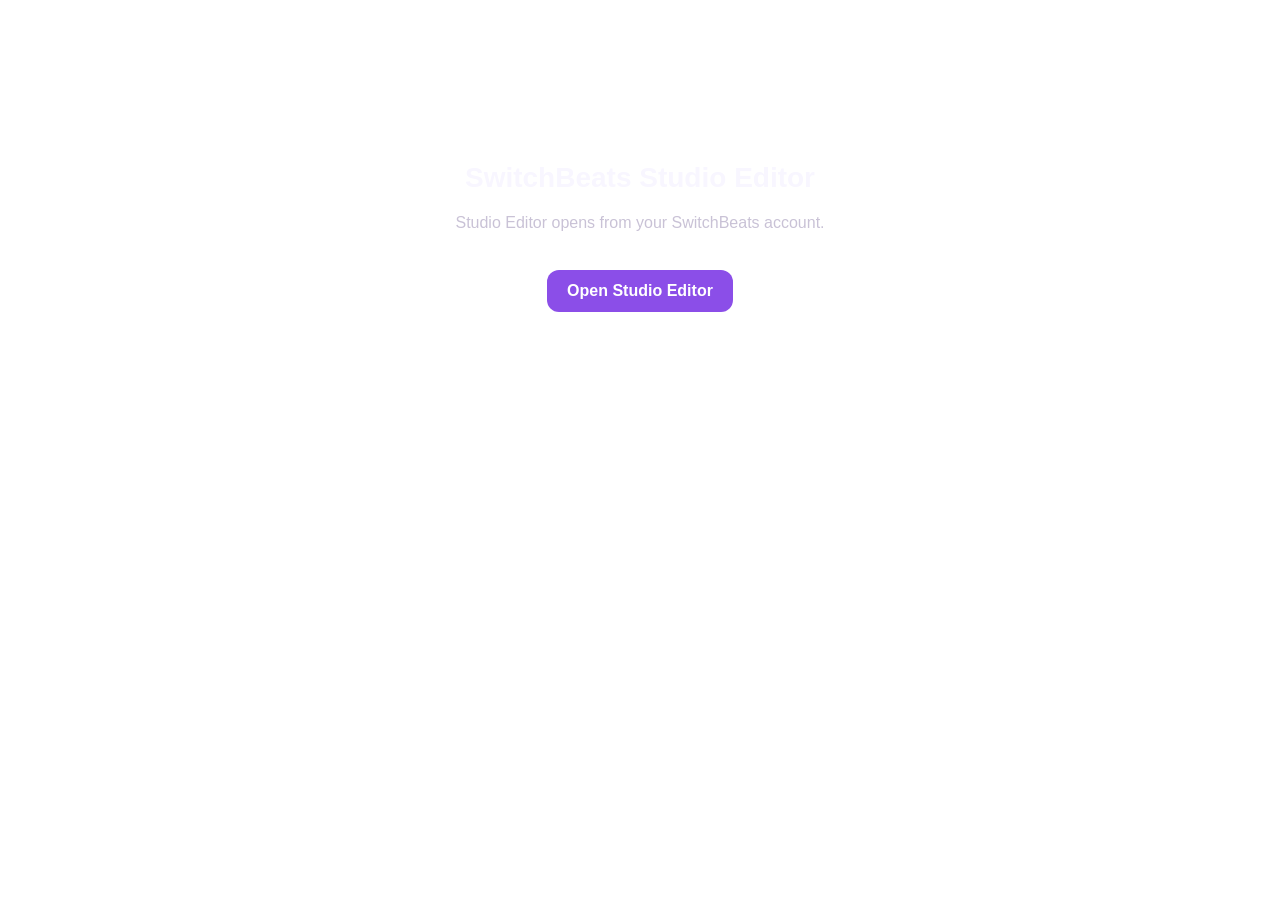
==== src/index.html @ ef12218a "feat(bridge): Studio Editor engine bridge v1 Host AudioMass as the SwitchBeats Studio Editor engine " ====
<!DOCTYPE html>
<html lang="en">
<head>
	<title>SwitchBeats Studio Editor</title>
	<link href="ico.png" rel="shortcut icon">
	<meta charset="utf-8" />
	<meta name="viewport" content="width=device-width, initial-scale=1, minimum-scale=1, maximum-scale=1, user-scalable=no">
	<meta name="robots" content="noindex, nofollow">
	<meta name="description" content="SwitchBeats Studio Editor, built on AudioMass (MIT) by Pantelis Kalogiros."/>

	<link rel="stylesheet" type="text/css" href="main.css">
	<link rel="stylesheet" type="text/css" href="switchbeats.css">
</head>
<body>
	<div id="app"></div>

	<script src="dist/wavesurfer.js"></script>
	<script src="dist/plugin/wavesurfer.regions.js"></script>
	<script src="oneup.js"></script>

	<script src="app.js"></script>
	<script src="keys.js"></script>
	<script src="markers.js"></script>
	<script src="contextmenu.js"></script>
	<script src="lufs.js"></script>
	<script src="ui-fx.js"></script>
	<script src="ui.js"></script>
	<script src="modal.js"></script>
	<script src="state.js"></script>
	<script src="engine.js"></script>
	<script src="actions.js"></script>
	<script src="drag.js"></script>
	<script src="recorder.js"></script>

	<script src="welcome.js"></script>
	<script src="fx-pg-eq.js"></script>
	<script src="fx-auto.js"></script>
	<script src="local.js"></script>
	<script src="id3.js"></script>
	<script src="lzma.js"></script>
	<script src="amss-format.js"></script>
	<script src="multitrack.js"></script>
	<script src="switchbeats-bridge.js"></script>
	<script src="switchbeats-boot.js"></script>
</body>
</html>
---- src/switchbeats.css ----
/* SwitchBeats Studio Editor additions. */
.sb_standalone {
	max-width: 520px;
	margin: 18vh auto 0;
	padding: 0 16px;
	font-family: Arial, sans-serif;
	color: #f8f6ff;
	text-align: center;
}
.sb_standalone h1 { font-size: 28px; margin-bottom: 12px; }
.sb_standalone p { color: #c9c2d6; line-height: 1.6; }
.sb_standalone a {
	display: inline-block;
	margin-top: 18px;
	padding: 12px 20px;
	border-radius: 12px;
	background: #8b4ee8;
	color: #fff;
	font-weight: 700;
	text-decoration: none;
}
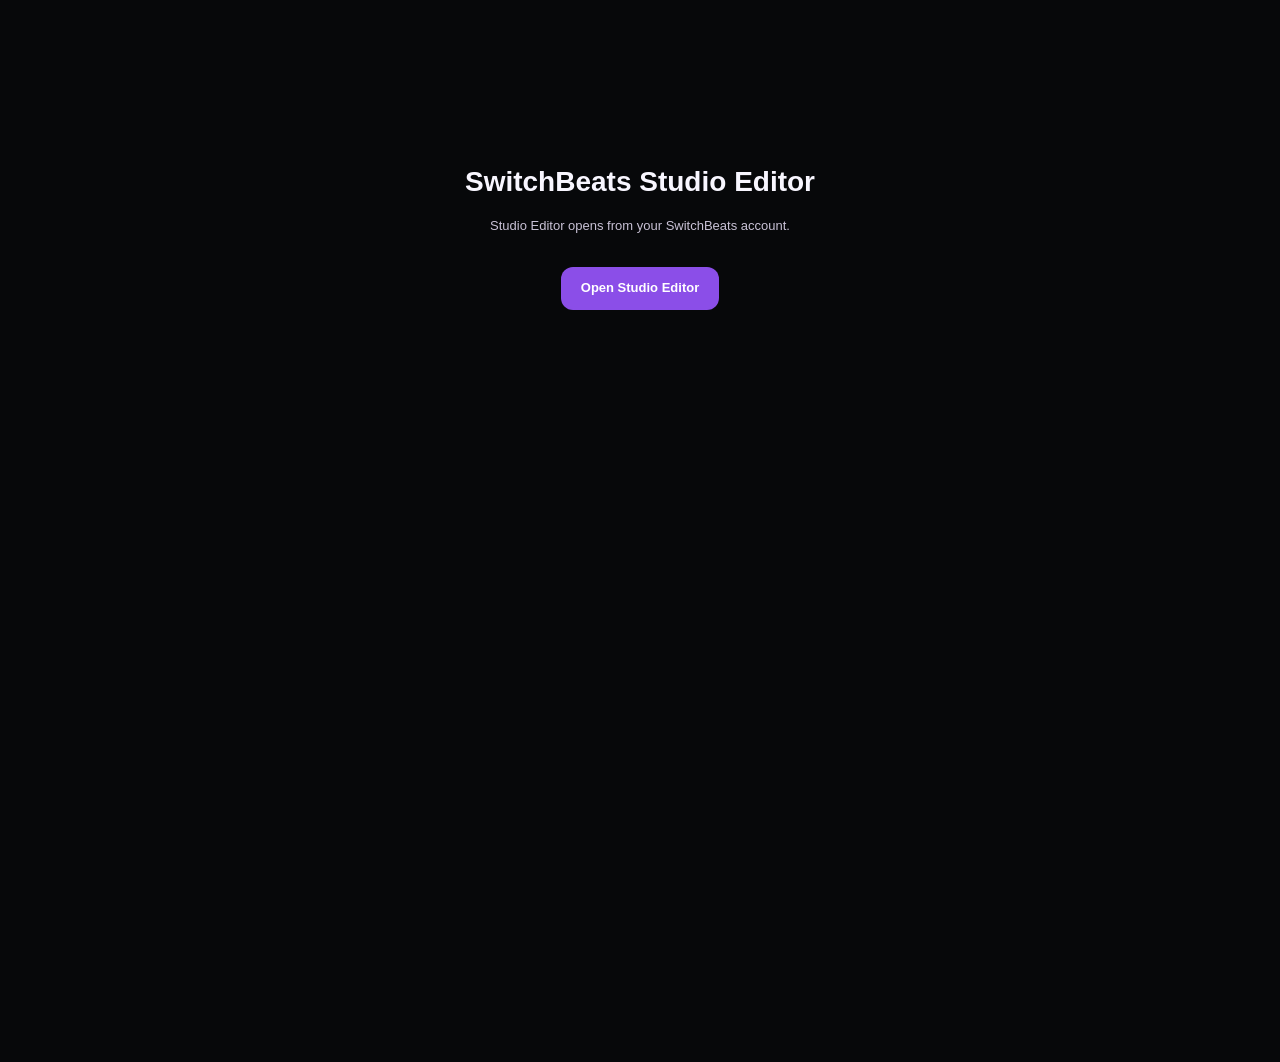
==== commit b06e7f12: "feat(studio): record isolated input with mix playback and audio preferences" ====
--- a/src/index.html
+++ b/src/index.html
@@ -6,7 +6,7 @@
 	<meta charset="utf-8" />
 	<meta name="viewport" content="width=device-width, initial-scale=1, minimum-scale=1, maximum-scale=1, user-scalable=no">
 	<meta name="robots" content="noindex, nofollow">
-	<meta name="description" content="SwitchBeats Studio Editor, built on AudioMass (MIT) by Pantelis Kalogiros."/>
+	<meta name="description" content="SwitchBeats Studio Editor, a SwitchCase Studios product."/>
 
 	<link rel="stylesheet" type="text/css" href="main.css">
 	<link rel="stylesheet" type="text/css" href="switchbeats.css">
@@ -24,6 +24,7 @@
 	<script src="contextmenu.js"></script>
 	<script src="lufs.js"></script>
 	<script src="ui-fx.js"></script>
+	<script src="audio-devices.js"></script>
 	<script src="ui.js"></script>
 	<script src="modal.js"></script>
 	<script src="state.js"></script>
--- a/src/main.css
+++ b/src/main.css
@@ -0,0 +1,1723 @@
+/* =============================================================
+   AudioMass — restrained cyberpunk theme
+   System fonts only. icomoon kept for icons.
+   All .pk_* selectors preserved (used by JS).
+   ============================================================= */
+
+/* ---------- Tokens ---------- */
+:root{
+	/* Layered surfaces (deepest → raised) */
+	--bg-0:#07080a;
+	--bg-1:#0e1013;
+	--bg-2:#14171c;
+	--bg-3:#1c2026;
+	--bg-4:#262b32;
+
+	/* Foreground */
+	--fg-0:#e8edf0;
+	--fg-1:#9aa3ad;
+	--fg-2:#6a7380;
+	--fg-3:#3a414a;
+
+	/* Neon cyan accent */
+	--ac:#5af2ff;
+	--ac-2:#99c2c6;          /* original tint, kept for legacy */
+	--ac-soft:rgba(90,242,255,.12);
+	--ac-glow:rgba(90,242,255,.45);
+	--ac-ink:#041014;
+
+	/* Status */
+	--rec:#ff3355;
+	--rec-glow:rgba(255,51,85,.45);
+	--solo:#28c8f0;
+	--solo-glow:rgba(40,200,240,.45);
+	--warn:#f5c542;
+	--ok:#6ecc87;
+	--pl:#ff8c35;            /* playhead orange */
+
+	/* Borders */
+	--bd:rgba(255,255,255,.07);
+	--bd-s:rgba(255,255,255,.04);
+	--bd-h:rgba(90,242,255,.4);
+
+	/* Geometry */
+	--r:2px;
+	--r-md:4px;
+	--r-lg:8px;
+
+	/* Spacing */
+	--s1:4px; --s2:8px; --s3:12px; --s4:16px;
+
+	/* Motion */
+	--ease:cubic-bezier(.2,.7,.3,1);
+	--tr:160ms var(--ease);
+
+	/* Effects */
+	--glow:0 0 0 1px var(--bd-h), 0 0 10px var(--ac-glow);
+	--inset-hi:inset 0 1px 0 rgba(255,255,255,.04);
+
+	/* Typography (system only) */
+	--ff:system-ui,-apple-system,"Segoe UI",Roboto,"Helvetica Neue",Arial,sans-serif;
+	--ff-mono:ui-monospace,"SF Mono",SFMono-Regular,Menlo,Consolas,"Liberation Mono",monospace;
+}
+
+/* ---------- Icon font (functional, not typography) ---------- */
+@font-face{
+	font-family:'icomoon';
+	src:url('fonts/icomoon.woff') format('woff');
+	font-weight:normal;
+	font-style:normal;
+}
+
+/* ---------- Base ----------
+   Note: NO global box-sizing reset.
+   Original layouts assume content-box; specific elements opt into
+   border-box explicitly (modals, tracks, mt strips, etc.). */
+
+body,html{height:100%;background:var(--bg-0);overscroll-behavior:none}
+body{
+	margin:0;padding:0;
+	font:13px/1.45 var(--ff);
+	color:var(--fg-0);
+	-webkit-tap-highlight-color:transparent;
+	-webkit-font-smoothing:antialiased;
+	text-rendering:optimizeLegibility;
+}
+
+button{
+	font:inherit;color:var(--fg-0);background:transparent;
+	-webkit-tap-highlight-color:transparent;
+	touch-action:manipulation;
+	-webkit-user-select:none;user-select:none;
+	-webkit-touch-callout:none;
+}
+a{
+	color:var(--ac);cursor:pointer;text-decoration:none;
+	-webkit-tap-highlight-color:transparent;
+	touch-action:manipulation;
+	-webkit-touch-callout:none;
+}
+@media (hover:hover){
+	a:hover{color:#fff;text-shadow:0 0 6px var(--ac-glow)}
+}
+
+/* iOS auto-zooms inputs/selects with font-size <16px on focus.
+   Force 16px on mobile so tapping a field doesn't disrupt layout. */
+.pk_mob input,
+.pk_mob select,
+.pk_mob textarea,
+.pk_mob .pk_modal .pk_txt,
+.pk_mob .pk_mt_track input{font-size:16px}
+
+.pk_noselect{
+	-webkit-touch-callout:none;user-select:none;
+	touch-action:manipulation;
+}
+.pk_app{width:100%;height:100%}
+
+.pk_inact,.pk_app .pk_inact,.pk_btn.pk_inact{opacity:.45;cursor:default}
+
+.pk_grabbing,.pk_grabbing wave{cursor:grabbing!important;cursor:-webkit-grabbing!important}
+
+/* ---------- Header (top menu bar) ---------- */
+.pk_hdr{
+	z-index:7;position:relative;
+	height:26px;padding:0 var(--s2);
+	background:var(--bg-1);
+	border-bottom:1px solid var(--bd);
+	display:flex;align-items:center;
+}
+
+.pk_hdr .pk_btn{
+	float:none;position:relative;
+	margin:0 16px;min-width:42px;
+	border-radius:var(--r);text-align:center;
+	transition:background var(--tr),color var(--tr);
+}
+.pk_btn button{
+	padding:3px var(--s2);
+	border:0;outline:0;background:transparent;color:inherit;
+	cursor:pointer;text-decoration:inherit;white-space:nowrap;
+	font:inherit;letter-spacing:.2px;
+}
+.pk_hdr .pk_btn>button{border-radius:var(--r);transition:background var(--tr),color var(--tr),box-shadow var(--tr)}
+
+.pk_hdr .pk_btn:hover{background:transparent;color:var(--ac)}
+.pk_hdr .pk_btn:hover>button{background:var(--bg-3);color:var(--ac)}
+.pk_hdr .pk_btn.pk_act{background:transparent;color:var(--ac-ink);text-shadow:none;text-decoration:none;box-shadow:none}
+.pk_hdr .pk_btn.pk_act>button{background:var(--ac);color:var(--ac-ink);box-shadow:0 0 12px var(--ac-glow)}
+
+.pk_hdr .pk_btn .pk_menu{
+	position:absolute;top:24px;left:-2px;
+	min-width:200px;min-height:20px;
+	max-height:calc(100vh - 38px);overflow-x:hidden;overflow-y:auto;
+	padding:var(--s1) 0;
+	background:var(--bg-2);
+	border:1px solid var(--bd);border-radius:var(--r-md);
+	box-shadow:0 8px 28px rgba(0,0,0,.6),var(--inset-hi);
+	opacity:0;z-index:-1;visibility:hidden;display:none;
+	transition:opacity var(--tr);
+}
+.pk_hdr .pk_btn.pk_vis .pk_menu{display:block}
+.pk_hdr .pk_btn.pk_act .pk_menu{z-index:5;opacity:1;visibility:visible;display:block}
+.pk_hdr .pk_btn .pk_menu_el .pk_act{background:var(--ac-soft);color:var(--ac)}
+.pk_sloop{display:block;width:100%;height:96px;background:#000;cursor:ew-resize;margin:0 0 var(--s1)}
+.pk_sloop_meta{color:var(--fg-2);font-size:12px;margin-bottom:var(--s1)}
+
+.pk_hdr .pk_btn .pk_shrtct{
+	color:var(--fg-2);margin-left:var(--s4);
+	font-size:.92em;text-align:right;font-family:var(--ff-mono);
+}
+
+.pk_hdr .pk_btn .pk_menu_el button{
+	display:flex;justify-content:space-between;
+	width:100%;margin:0;padding:5px var(--s3);
+	text-align:left;color:var(--fg-0);
+}
+.pk_hdr .pk_btn .pk_menu_el:hover button{background:var(--bg-3);color:var(--ac)}
+
+/* ---------- Toolbar ---------- */
+.pk_tbc{
+	position:relative;
+	overflow:visible;
+	-webkit-overflow-scrolling:touch;
+	scrollbar-width:none;
+}
+.pk_tbc::-webkit-scrollbar{width:0;height:0}
+.pk_tbhint{
+	position:fixed;right:8px;z-index:8;width:24px;height:24px;
+	border-radius:20px;background:rgba(0,0,0,.55);color:var(--ac);
+	font:28px/22px var(--ff);text-align:center;pointer-events:none;
+	animation:pk_tbh 3s ease forwards;
+}
+@keyframes pk_tbh{
+	0%,100%{opacity:0;transform:translateX(0)}
+	15%,65%{opacity:1}
+	35%{transform:translateX(-8px)}
+}
+.pk_tb{
+	position:relative;z-index:6;
+	min-width:560px;height:48px;
+	padding:var(--s2) 0 var(--s2) 14px;
+	background:var(--bg-1);
+	border-bottom:1px solid var(--bd);
+	text-rendering:optimizeSpeed;
+	white-space:nowrap;
+}
+.pk_mt_on .pk_tbc{
+	overflow-x:scroll;overflow-y:hidden;
+	background:var(--bg-1);
+	border-bottom:1px solid var(--bd);
+}
+.pk_mt_on .pk_tb{
+	display:inline-block;min-width:max-content;
+	border-bottom:none;
+}
+
+.pk_total_dur,.pk_hover_dur{
+	position:absolute;right:10px;top:6px;
+	color:var(--ac-2);font-size:13px;
+	font-variant-numeric:tabular-nums;
+}
+.pk_hover_dur{top:26px;color:var(--fg-1)}
+
+.pk_inpfile{position:absolute;width:1px;height:1px;visibility:hidden;overflow:hidden;z-index:-1}
+
+.pk_tmpMsg{
+	position:absolute;left:50%;top:50%;
+	width:340px;margin:-40px 0 0 -170px;
+	height:100px;z-index:6;
+	font-size:18px;color:var(--fg-0);text-align:center;line-height:32px;
+	text-shadow:0 0 8px var(--bg-0);
+}
+.pk_tmpMsg2{
+	position:fixed;inset:0;z-index:10;
+	display:none;flex-direction:column;justify-content:center;
+	background:rgba(7,8,10,.78);backdrop-filter:blur(4px);-webkit-backdrop-filter:blur(4px);
+	font-size:16px;text-align:center;cursor:progress!important;
+}
+.pk_tmpMsg2.pk_act{display:flex}
+
+.pk_mload{
+	width:200px;height:3px;margin:25px auto 0;
+	position:relative;background:var(--bg-0);
+	border:1px solid var(--bd-s);border-radius:var(--r);overflow:hidden;
+}
+.pk_mload>div:before{
+	content:" ";position:absolute;left:0;
+	height:100%;width:100%;
+	background:linear-gradient(90deg,var(--ac) 0%,#b6f6ff 100%);
+	box-shadow:0 0 8px var(--ac-glow);
+	transform:scaleX(0) translate3d(0,0,0);
+	transform-origin:0 0;will-change:transform;z-index:1;
+}
+.pk_act .pk_mload>div:before{
+	animation:pk_loader_anim 1.8s infinite;
+}
+
+.pk_prc{margin-top:20px;padding-bottom:7px;font-size:14px;text-align:center}
+.pk_prc span{margin-right:10px}
+.pk_prc button{
+	padding:4px var(--s3);
+	background:transparent;color:var(--fg-0);
+	border:1px solid var(--bd);border-radius:var(--r);outline:0;
+	transition:border-color var(--tr),color var(--tr),box-shadow var(--tr);
+}
+.pk_prc button:hover{border-color:var(--ac);color:var(--ac);box-shadow:0 0 0 1px var(--bd-h)}
+
+/* Time display container */
+.pk_timecontainer{
+	float:left;width:236px;height:46px;margin-right:var(--s3);
+	position:relative;contain:strict;
+	background:var(--bg-0);
+	border:1px solid var(--bd);border-radius:var(--r-md);
+	box-shadow:var(--inset-hi),inset 0 0 18px rgba(90,242,255,.04);
+	color:var(--fg-0);
+}
+.pk_mob .pk_timecontainer{cursor:pointer}
+.pk_mob .pk_timing{font-size:18px;letter-spacing:0;padding:13px 0 0 8px}
+.pk_timing{
+	display:block;position:absolute;z-index:2;
+	padding:9px 0 0 14px;
+	font:29px/1 var(--ff);
+	font-variant-numeric:tabular-nums;
+	letter-spacing:1px;text-align:left;
+	color:var(--fg-0);
+}
+.pk_timingcnv{display:block;position:absolute;z-index:2;left:6px}
+
+/* Toolbar groups */
+.pk_btngroup{float:left}
+.pk_mt_on .pk_timecontainer,
+.pk_mt_on .pk_btngroup,
+.pk_mt_on .pk_selection,
+.pk_mt_on .pk_ctns,
+.pk_mt_on .pk_transport{
+	float:none;display:inline-block;vertical-align:top;
+}
+.pk_selection,.pk_ctns,.pk_transport{
+	float:left;height:46px;padding:0 2px;margin-right:var(--s3);
+	min-width:340px;
+	border:1px solid var(--bd);border-radius:var(--r-md);
+	background:linear-gradient(180deg,var(--bg-2) 0%,var(--bg-1) 100%);
+	box-shadow:var(--inset-hi);
+}
+.pk_selection{margin-right:0}
+.pk_ctns{min-width:40px}
+.pk_mtbeat{
+	display:none;float:left;grid-template-columns:34px 42px auto 34px;
+	grid-template-rows:19px 19px;gap:0 4px;align-items:center;height:46px;
+	padding:3px 8px;margin-right:var(--s3);box-sizing:border-box;
+	border:1px solid var(--bd);border-radius:var(--r-md);
+	background:linear-gradient(180deg,var(--bg-2) 0%,var(--bg-1) 100%);
+	box-shadow:var(--inset-hi);
+}
+.pk_mt_on .pk_mtbeat{float:none;display:inline-grid;vertical-align:top}
+.pk_tb .pk_mtbeat .pk_mtbeat_btn{
+	grid-column:1;grid-row:1;width:34px;height:18px;margin:0;
+	font:8px/18px var(--ff-mono);
+	letter-spacing:.4px;color:var(--ac);
+	box-shadow:inset 0 0 0 1px rgba(90,242,255,.24);
+}
+.pk_tb .pk_mtbeat .pk_mtbeat_btn.pk_act{background:var(--ac);color:var(--ac-ink);box-shadow:0 0 10px var(--ac-glow)}
+.pk_tb .pk_mtbeat .pk_mtbeat_snap{grid-row:2;margin-top:2px;color:var(--fg-1)}
+.pk_tb .pk_mtbeat .pk_mtbeat_sig{
+	grid-column:4;grid-row:1/3;width:34px;height:28px;margin:0;
+	font:10px/28px var(--ff-mono);
+	color:var(--fg-1);
+}
+.pk_tb .pk_mtbeat .pk_mtbeat_sig:hover{color:var(--ac)}
+.pk_mtbeat_bpm{
+	grid-column:2;grid-row:1/3;width:42px;height:28px;margin:0;padding:0 4px;
+	box-sizing:border-box;background:var(--bg-0);color:var(--fg-0);
+	border:0;border-radius:var(--r);outline:0;
+	-moz-appearance:textfield;
+	font:12px/28px var(--ff-mono);text-align:center;
+	box-shadow:inset 0 0 0 1px var(--bd-s);
+}
+.pk_mtbeat_bpm:focus{box-shadow:inset 0 0 0 1px var(--ac),0 0 8px var(--ac-glow)}
+.pk_mtbeat_bpm::-webkit-outer-spin-button,
+.pk_mtbeat_bpm::-webkit-inner-spin-button{-webkit-appearance:none;margin:0}
+.pk_mtbeat b{grid-column:3;grid-row:1/3;font:9px/28px var(--ff-mono);color:var(--fg-2)}
+.pk_mtbeat_rng{z-index:16}
+
+/* Toolbar buttons */
+.pk_tb .pk_btn{
+	font-family:'icomoon';
+	display:inline-block;position:relative;
+	width:38px;height:38px;margin:4px 3px;padding:0;
+	font-size:1.32em;line-height:25px;text-align:center;
+	border:0;border-radius:var(--r);outline:0;
+	color:var(--fg-0);background:transparent;
+	transition:background var(--tr),color var(--tr),box-shadow var(--tr);
+}
+.pk_tb .pk_btn:not(.pk_act):hover{background:var(--ac-soft);color:var(--ac);box-shadow:0 0 0 1px var(--bd-h)}
+.pk_tb .pk_btn:active{background:var(--bg-0);box-shadow:inset 0 0 10px rgba(0,0,0,.6)}
+
+/* Tooltip (pk_btn span) */
+.pk_ftr .pk_btn span,
+.pk_tb .pk_btn span,
+.pk_mt_head button span,
+.pk_mt_track button span,
+.pk_mt_knob span{
+	position:absolute;left:50%;bottom:-31px;
+	display:block;padding:0 6px;
+	transform:translate(-50%,0);
+	background:#000;color:#eee;
+	font:11px/26px Arial,sans-serif;letter-spacing:normal;font-weight:normal;
+	white-space:nowrap;
+	border-radius:3px;
+	visibility:hidden;opacity:0;pointer-events:none;
+	user-select:none;
+	transition:opacity 320ms 296ms;
+	z-index:6;
+}
+.pk_ftr .pk_btn:hover span,
+.pk_tb .pk_btn:hover span,
+.pk_mt_head button:hover span,
+.pk_mt_track button:hover span,
+.pk_mt_knob:hover span{visibility:visible;opacity:1}
+
+.pk_ftr .pk_btn.pk_inact:hover span,
+.pk_tb .pk_btn.pk_inact:hover span,
+.pk_mt_head button.pk_inact:hover span{visibility:hidden;opacity:0}
+.pk_mt_head .pk_mt_add span{left:0;transform:none}
+
+.pk_tb .pk_btn span{display:none}
+.pk_ttip{
+	position:fixed;z-index:20;
+	padding:0 6px;background:#000;color:#eee;
+	font:11px/26px Arial,sans-serif;letter-spacing:normal;font-weight:normal;
+	white-space:nowrap;border-radius:3px;
+	visibility:hidden;opacity:0;pointer-events:none;user-select:none;
+	transition:opacity 320ms 296ms;
+}
+.pk_ttip.pk_act{visibility:visible;opacity:1}
+
+.pk_mob .pk_ftr .pk_btn span,
+.pk_mob .pk_tb .pk_btn span{visibility:hidden;display:none}
+.pk_mob .pk_tb .pk_btn:not(.pk_act):hover{box-shadow:none}
+
+/* Selection panel inside toolbar */
+.pk_selection .pk_sellist{margin:5px;width:346px;color:#e1e1e1}
+.pk_sellist .pk_title{float:left;line-height:35px}
+.pk_selection .pk_sellist div{float:left;width:40px;margin:0 10px;text-align:center}
+.pk_selection .title{display:block;line-height:18px}
+.pk_selection .pk_dat{
+	display:inline-block;min-width:14px;padding:2px 5px;
+	background:var(--bg-3);color:var(--ac);
+	border-radius:var(--r);font-family:var(--ff-mono);
+	font-size:11px;line-height:16px;
+	font-variant-numeric:tabular-nums;
+}
+
+.pk_btn.icon-clearsel{
+	font-family:var(--ff);
+	width:92px;min-height:30px;margin:0 0 0 var(--s3);padding:4px 6px;
+	font-size:11px;line-height:1.15;
+	border:1px solid var(--bd);
+	white-space:normal;word-break:normal;overflow-wrap:normal;
+	box-sizing:border-box;
+	display:inline-flex;align-items:center;justify-content:center;text-align:center;
+}
+
+/* ---------- Audio view ---------- */
+.pk_av_cont{position:relative;touch-action:none;overscroll-behavior:none}
+.pk_av{
+	clear:both;width:calc(100% - 64px);margin:0 0 0 48px;
+	position:relative;overflow:hidden;contain:content;
+	background:var(--bg-0);
+	border:1px solid var(--bd-s);
+	box-shadow:inset 0 0 0 1px rgba(0,0,0,.4);
+	overscroll-behavior:none;
+}
+.pk_av wave{cursor:text}
+.pk_av canvas{opacity:0;transition:opacity 440ms}
+
+#pk_prgwv{
+	position:absolute;left:0;top:0;bottom:0;
+	width:1px;background:var(--pl);
+	box-shadow:0 0 6px rgba(255,140,53,.7);
+	transform:translate3d(0,0,0);
+	z-index:3;display:none;pointer-events:none;
+}
+
+.pk_wave_cursor{
+	position:absolute;left:0;top:0;bottom:0;
+	width:1px;margin-left:-2px;z-index:5;
+	border-right:1px dashed var(--warn);
+	transform:translate3d(0,0,0);pointer-events:none;
+}
+
+.pk_wavepoint{
+	position:absolute;top:0;width:2px;height:100%;
+	background:#d7ba6d;
+	transform:translate3d(0,0,0);
+	pointer-events:none;display:none;
+}
+
+.pk_mrkrl{
+	position:absolute;left:0;right:0;top:0;bottom:0;
+	z-index:7;overflow:visible;pointer-events:none;
+}
+.pk_mrkr{
+	position:absolute;left:0;top:0;width:9px;height:24px;
+	color:#9dff6a;transform:translate3d(0,0,0);
+	pointer-events:auto;cursor:pointer;
+}
+.pk_mrkr:before,.pk_mrkr:after{
+	content:"";position:absolute;pointer-events:none;
+}
+.pk_mrkr:before{
+	left:-4px;top:16px;
+	width:0;height:0;border-left:4px solid transparent;
+	border-right:4px solid transparent;border-top:7px solid currentColor;
+}
+.pk_mrkr:after{
+	left:0;top:24px;width:1px;height:var(--m);
+	background:currentColor;opacity:.7;
+}
+.pk_mrkr b{
+	display:none;position:absolute;left:7px;top:2px;
+	max-width:116px;height:15px;padding:0 4px;box-sizing:border-box;
+	overflow:hidden;white-space:nowrap;text-overflow:ellipsis;
+	background:var(--bg-0);color:var(--fg-0);
+	border:1px solid #3f4b4b;border-radius:2px;font:10px/13px var(--ff);
+	font-weight:400;pointer-events:none;
+}
+.pk_mrkr:hover b,.pk_mrkr.pk_act b{display:block}
+
+/* ---------- Multitrack ---------- */
+.pk_mt{
+	display:none;position:relative;z-index:0;
+	height:0;min-height:0;
+	background:var(--bg-1);
+	border-bottom:1px solid var(--bd);
+	box-sizing:border-box;
+	overflow:hidden;overscroll-behavior:none;
+}
+.pk_mt_on .pk_av_cont{display:none}
+.pk_mt_on .pk_mt{display:flex}
+.pk_mt_on .pk_zoombtn .pk_zoom_out_v,
+.pk_mt_on .pk_zoombtn .pk_zoom_in_v{display:block!important;z-index:12}
+.pk_mob.pk_mt_on .pk_zoombtn .pk_zoom_out_v,
+.pk_mob.pk_mt_on .pk_zoombtn .pk_zoom_in_v{display:none!important}
+.pk_mt_on .pk_ftr{position:relative;z-index:6}
+
+.pk_mt_side{
+	flex:0 0 178px;width:178px;position:relative;z-index:6;
+	background:var(--bg-1);
+	border-right:1px solid var(--bd);
+}
+.pk_mt_tracks_wrap{
+	position:absolute;top:24px;left:0;right:0;bottom:0;
+	overflow-x:hidden;overflow-y:auto;
+	scrollbar-width:none;
+	padding-bottom:64px;
+}
+.pk_mt_tracks_wrap::-webkit-scrollbar{display:none}
+
+.pk_mt_head,.pk_mt_ruler{
+	height:24px;line-height:24px;
+	background:var(--bg-2);
+	border-bottom:1px solid var(--bd);
+	color:var(--ac);font-size:12px;font-family:var(--ff-mono);
+}
+.pk_mt_head{display:flex;align-items:center;gap:4px;padding:0 6px}
+.pk_mt_head>span{flex:1;overflow:hidden;text-overflow:ellipsis;white-space:nowrap;letter-spacing:.5px;text-transform:uppercase;font-size:11px}
+
+.pk_mt_head button{
+	width:22px;height:18px;margin:0;padding:0;
+	background:var(--bg-0);color:var(--ac);
+	border:0;border-radius:var(--r);outline:0;
+	font-size:11px;line-height:18px;text-align:center;
+	cursor:pointer;position:relative;overflow:visible;
+	transition:box-shadow var(--tr),background var(--tr),color var(--tr);
+}
+.pk_mt_head .pk_mt_add{width:28px;font-size:15px;line-height:16px;margin-right:1px}
+.pk_mt_head .pk_mt_clear{background:var(--bg-0);color:var(--fg-2);box-shadow:inset 0 0 0 1px var(--bd-s)}
+.pk_mt_head button:hover{box-shadow:0 0 0 1px var(--bd-h)}
+.pk_mt_head button.pk_inact{cursor:default;opacity:.42}
+.pk_mt_head button.pk_inact:hover{box-shadow:inset 0 0 0 1px var(--bd-s)}
+
+.pk_mt_head button.pk_mt_mute.pk_act{background:#3a0a0e;color:#fff;box-shadow:inset 0 0 0 1px var(--rec)}
+.pk_mt_head button.pk_mt_solo.pk_act{background:var(--solo);color:#041014;box-shadow:none}
+
+/* Tracks (sidebar entries) */
+.pk_mt_tracks{position:relative;will-change:transform}
+.pk_mt_track{
+	position:relative;height:88px;padding:7px 6px;box-sizing:border-box;
+	background:var(--bg-2);
+	border-bottom:1px solid var(--bd);
+}
+.pk_mt_track.pk_mt_sel{background:var(--bg-3)}
+
+.pk_mt_track input{
+	display:block;box-sizing:border-box;
+	width:calc(100% - 61px);height:24px;
+	margin:0 0 10px;padding:0 6px;
+	background:var(--bg-0);color:var(--fg-0);
+	border:1px solid var(--bd);border-radius:var(--r);outline:0;
+	font:12px var(--ff);cursor:text;
+	-webkit-user-select:text;user-select:text;
+	transition:border-color var(--tr),box-shadow var(--tr);
+}
+.pk_mt_track input:focus{border-color:var(--ac);box-shadow:0 0 8px var(--ac-glow)}
+
+.pk_mt_track button{
+	background:var(--bg-0);color:var(--fg-0);
+	border:0;border-radius:var(--r);
+	cursor:pointer;position:relative;overflow:visible;
+	transition:box-shadow var(--tr),background var(--tr),color var(--tr);
+}
+.pk_mt_track button{width:25px;height:24px;margin-right:5px;font-size:11px}
+.pk_mt_track button:hover{box-shadow:0 0 0 1px var(--bd-h)}
+.pk_mt_track button:active{box-shadow:inset 0 0 10px rgba(0,0,0,.5)}
+.pk_mt_track button.pk_act{background:var(--ac);color:var(--ac-ink)}
+
+.pk_mt_track button.pk_mt_mute.pk_act{background:#3a0a0e;color:#fff;box-shadow:inset 0 0 0 1px var(--rec)}
+.pk_mt_track button.pk_mt_solo.pk_act{background:var(--solo);color:#041014;box-shadow:none}
+.pk_mt_track button.pk_mt_rec.pk_act{background:var(--rec);color:#fff}
+
+.pk_mt_track .pk_mt_rec{position:absolute;right:6px;top:41px;margin:0}
+.pk_mt_track .pk_mt_del{position:absolute;right:4px;top:7px;margin:0;color:#c99999}
+.pk_mt_track .pk_mt_dup{position:absolute;right:33px;top:7px;margin:0}
+.pk_mt_track .pk_mt_rec span,
+.pk_mt_track .pk_mt_dup span,
+.pk_mt_track .pk_mt_del span{left:auto;right:0;transform:none}
+
+.pk_mt_track.pk_mt_compact input{height:22px;margin-bottom:7px}
+.pk_mt_track.pk_mt_compact .pk_mt_rec{top:36px}
+.pk_mt_track.pk_mt_compact .pk_mt_knob:after{display:none}
+.pk_mt_track.pk_mt_tiny input{height:20px;margin-bottom:5px}
+.pk_mt_track.pk_mt_tiny .pk_mt_mute,
+.pk_mt_track.pk_mt_tiny .pk_mt_solo{height:20px}
+.pk_mt_track.pk_mt_tiny .pk_mt_knob,
+.pk_mt_track.pk_mt_tiny .pk_mt_rec{display:none}
+
+/* Knobs */
+.pk_mt_knob{
+	display:inline-block;position:relative;
+	width:23px;height:23px;margin-right:5px;
+	background:var(--bg-0);
+	border:1px solid var(--bd);border-radius:50%;
+	box-shadow:var(--inset-hi),inset 0 -1px 2px rgba(0,0,0,.6);
+	cursor:move;vertical-align:bottom;
+	transition:border-color var(--tr),box-shadow var(--tr);
+}
+.pk_mt_knob:hover{border-color:var(--bd-h);box-shadow:var(--inset-hi),0 0 8px var(--ac-glow)}
+.pk_mt_knob:before{
+	position:absolute;left:0;right:0;bottom:3px;
+	font-size:6px;line-height:6px;text-align:center;
+	pointer-events:none;letter-spacing:.5px;
+}
+.pk_mt_track .pk_mt_knob:before{
+	top:-9px;bottom:auto;
+	font-size:7px;line-height:7px;
+}
+.pk_mt_pan:before{content:"L/R";color:var(--ac-2)}
+.pk_mt_vol:before{content:"VOL";color:#b9c6ff}
+.pk_mt_knob:after{
+	content:attr(data-val);
+	position:absolute;left:-9px;top:25px;width:42px;
+	color:var(--fg-2);font:9px var(--ff-mono);
+	font-variant-numeric:tabular-nums;text-align:center;
+}
+.pk_mt_knob i{
+	position:absolute;left:10px;top:3px;
+	width:2px;height:9px;
+	background:var(--ac);
+	box-shadow:0 0 4px var(--ac-glow);
+	transform-origin:1px 9px;
+}
+.pk_mt_vol i{background:#b9c6ff;box-shadow:0 0 4px rgba(185,198,255,.5)}
+
+.pk_mt_resize{position:absolute;left:0;right:0;bottom:0;height:9px;cursor:ns-resize;z-index:3}
+
+/* Main multitrack canvas */
+.pk_mt_main{
+	flex:1 1 auto;position:relative;
+	overflow-x:hidden;overflow-y:auto;
+	background:var(--bg-0);outline:0;
+	overscroll-behavior:none;
+	padding-bottom:64px;
+}
+
+.pk_mt_empty{z-index:2;pointer-events:none}
+.pk_mt_empty a{
+	margin-left:5px;padding:5px 18px;
+	white-space:nowrap;font-size:.94em;
+	border:1px solid var(--ac);border-radius:24px;
+	pointer-events:auto;
+	box-shadow:0 0 12px var(--ac-glow),inset 0 0 12px rgba(90,242,255,.08);
+	transition:background var(--tr),color var(--tr);
+}
+.pk_mt_empty a:hover{background:var(--ac);color:var(--ac-ink);text-shadow:none}
+
+.pk_mt_ruler{position:sticky;top:0;z-index:9}
+.pk_mt_timeline{position:absolute;top:0;pointer-events:none}
+.pk_mt_tick{
+	position:absolute;top:0;height:24px;min-width:54px;
+	box-sizing:border-box;text-align:center;
+	color:var(--fg-1);font:10px/12px var(--ff-mono);
+	font-variant-numeric:tabular-nums;
+	transform:translateX(-50%);pointer-events:none;
+}
+.pk_mt_tick:after{
+	content:"";position:absolute;left:50%;top:16px;
+	height:8px;border-left:1px solid var(--fg-2);
+}
+.pk_mt_ruler,.pk_mt_lanes,.pk_mt_lane{cursor:text}
+.pk_mt_lanes{
+	position:relative;
+	background:repeating-linear-gradient(to right,rgba(255,255,255,.03) 0,rgba(255,255,255,.03) 1px,transparent 1px,transparent 86px);
+}
+.pk_mt_lanes.pk_mt_beats{background:var(--bg-0)}
+.pk_mt_beatgrid{position:absolute;left:0;top:0;z-index:1;pointer-events:none}
+
+.pk_mt_region{display:none;position:absolute;top:24px;cursor:move;z-index:2}
+.pk_mt_region .wavesurfer-handle{position:absolute;left:0;top:0;width:1%;max-width:4px;height:100%;cursor:col-resize}
+.pk_mt_region .wavesurfer-handle-end{left:100%}
+
+.pk_mt_lane{
+	position:absolute;left:0;right:0;height:88px;
+	box-sizing:border-box;
+	border-bottom:1px solid #1a1a1a;
+}
+.pk_mt_lane.pk_mt_sel{background:#1a2122}
+
+.pk_mt_clip{
+	position:absolute;top:8px;height:60px;min-width:36px;
+	background:var(--mt-bg,#0a1414);
+	border:1px solid var(--mt-br,#2f7b75);border-radius:var(--r-md);
+	box-shadow:inset 0 1px 0 rgba(255,255,255,.06);
+	overflow:hidden;contain:content;cursor:default;z-index:2;
+}
+.pk_mt_clip.pk_mt_clip_sel{
+	border-color:#f0d878;
+	box-shadow:inset 0 0 0 1px rgba(240,216,120,.5);
+	cursor:grab;
+	z-index:7;
+}
+.pk_mt_clip.pk_drag{cursor:grabbing;z-index:8;box-shadow:0 0 8px rgba(153,194,198,.45)}
+.pk_mt_clip.pk_mt_clip_muted{opacity:.58}
+.pk_mt_clip canvas{display:block;width:100%;height:calc(100% - 8px)}
+
+.pk_mt_trim{position:absolute;top:0;bottom:0;width:8px;z-index:2;cursor:ew-resize}
+.pk_mt_trim_l{left:0}
+.pk_mt_trim_r{right:0}
+.pk_mt_fade{position:absolute;top:0;width:10px;height:12px;z-index:3;cursor:ew-resize}
+.pk_mt_fade:before{content:"";position:absolute;top:0;width:0;height:0;border-top:9px solid #f0d878}
+.pk_mt_fade_l:before{left:0;border-right:9px solid transparent}
+.pk_mt_fade_r:before{right:0;border-left:9px solid transparent}
+.pk_mt_trim:after{
+	content:"";position:absolute;top:8px;bottom:10px;left:3px;
+	border-left:1px solid rgba(245,197,66,.7);
+	opacity:0;transition:opacity var(--tr);
+}
+.pk_mt_clip:hover .pk_mt_trim:after,
+.pk_mt_clip.pk_mt_clip_sel .pk_mt_trim:after{opacity:1}
+
+.pk_mt_clip span{
+	position:absolute;left:5px;right:5px;bottom:1px;
+	overflow:hidden;white-space:nowrap;text-overflow:ellipsis;
+	color:var(--fg-0);font:10px/11px var(--ff);
+	text-shadow:0 1px 0 #000;
+}
+.pk_mt_clip em{
+	position:absolute;top:2px;right:3px;
+	padding:0 3px;
+	background:var(--warn);color:#171303;
+	border-radius:var(--r);
+	font:9px/12px var(--ff);font-style:normal;
+}
+.pk_mt_clip.pk_mt_clip_xf{border-color:#d5b64c}
+.pk_mt_clip.pk_mt_rec_clip{
+	z-index:9;
+	background:#1a0a0a;
+	border-color:#e13030;
+	box-shadow:0 0 6px rgba(225,48,48,.35);
+	pointer-events:none;
+}
+
+.pk_mt_playhead,
+.pk_mt_marker{
+	position:absolute;left:0;top:24px;width:1px;
+	pointer-events:none;will-change:transform;
+}
+.pk_mt_playhead{background:var(--pl);box-shadow:0 0 6px rgba(255,140,53,.7);z-index:11}
+.pk_mt_marker{margin-left:-2px;border-right:1px dashed var(--warn);z-index:12}
+
+/* "Switch to multitrack" button */
+.pk_mt_topbtn{
+	margin-left:auto;margin-right:6px;
+	height:20px;padding:0 12px;
+	background:linear-gradient(180deg,var(--bg-3) 0%,var(--bg-1) 100%);
+	color:var(--fg-0);
+	border:1px solid var(--bd);border-radius:10px;
+	box-shadow:var(--inset-hi);
+	font:bold 11px/18px var(--ff);letter-spacing:.4px;
+	white-space:nowrap;cursor:pointer;outline:0;
+	transition:box-shadow var(--tr),color var(--tr),border-color var(--tr),background var(--tr);
+}
+.pk_mt_topbtn:hover{color:#fff;border-color:var(--ac);box-shadow:0 0 14px var(--ac-glow),inset 0 0 12px var(--ac-soft)}
+.pk_mt_topbtn:active{transform:translateY(1px)}
+.pk_mt_topbtn.pk_act{
+	color:var(--ac-ink);border-color:var(--ac);
+	background:linear-gradient(180deg,#a8eef5 0%,#5ac8d2 100%);
+	box-shadow:0 0 16px var(--ac-glow),inset 0 1px 0 rgba(255,255,255,.3);
+}
+.pk_mt_topbtn em{
+	display:inline-block;margin-left:8px;padding:1px 5px 0;
+	background:var(--ac);color:var(--ac-ink);
+	border-radius:var(--r);
+	font:bold 8px/11px var(--ff);font-style:normal;
+	letter-spacing:1px;text-transform:uppercase;vertical-align:1px;
+}
+.pk_mt_topbtn.pk_act em{background:var(--ac-ink);color:var(--ac)}
+
+/* ---------- Footer ---------- */
+.pk_ftr{
+	padding:6px 14px var(--s2);
+	background:var(--bg-1);
+	border-top:1px solid var(--bd);
+	box-shadow:inset 0 1px 0 rgba(255,255,255,.03);
+}
+
+.pk_volpar{
+	position:relative;width:100%;height:5px;
+	background:linear-gradient(to right,var(--ac) 0%,var(--ok) 54%,var(--warn) 85%,var(--rec) 100%);
+	border:1px solid #222;overflow:hidden;
+}
+.pk_volpar:last-child{border-top:2px solid #222}
+.pk_vol{
+	position:absolute;right:0;top:0;bottom:0;width:100%;
+	background:var(--bg-0);
+	z-index:1;pointer-events:none;
+	transform:translate3d(0,0,0);
+}
+.pk_peaker{
+	position:absolute;right:0;top:0;height:100%;width:15px;
+	background:var(--bg-1);border-left:2px solid var(--bd);
+	z-index:2;
+}
+.pk_peaker.pk_act{background:var(--rec);box-shadow:0 0 8px var(--rec-glow)}
+
+.pk_markers{
+	position:relative;width:100%;margin-top:4px;
+	border-right:12px solid transparent;
+	box-sizing:border-box;text-align:left;
+	color:var(--fg-1);font:10px var(--ff-mono);
+	font-variant-numeric:tabular-nums;letter-spacing:.5px;
+}
+.pk_mark1{display:inline-block;width:2.777%}
+.pk_mark1:last-child{position:absolute;right:0;text-align:right}
+
+/* Zoom */
+.pk_zoombtn{float:left;padding-right:4px;position:relative}
+.pk_zoombtn button{
+	width:26px;height:18px;margin-right:6px;padding:0;
+	background:var(--bg-0);color:var(--ac);
+	border:1px solid var(--bd);border-radius:var(--r);outline:0;
+	font:bold 12px/16px var(--ff-mono);cursor:pointer;
+	transition:border-color var(--tr),color var(--tr),box-shadow var(--tr);
+}
+.pk_zoombtn button:hover{border-color:var(--ac);box-shadow:0 0 0 1px var(--bd-h)}
+.pk_zoombtn .pk_zoom_out_v,
+.pk_zoombtn .pk_zoom_in_v{position:absolute;left:0;top:-50px}
+.pk_zoombtn .pk_zoom_in_v span,
+.pk_zoombtn .pk_zoom_out_v span{margin-left:40px}
+.pk_zoombtn .pk_zoom_in_v:hover{z-index:13}
+.pk_zoombtn .pk_zoom_out_v{top:-26px}
+.pk_mob .pk_zoom_in_v,
+.pk_mob .pk_zoom_out_v{display:none}
+
+/* Pan toggle (left of waveform) */
+.pk_panner{position:absolute;left:0;top:0;width:48px;height:100%}
+.pk_mono .pk_panner{display:none!important}
+.pk_pan_left{position:absolute;left:14px;top:0;height:50%}
+.pk_pan_right{position:absolute;left:14px;top:50%;height:50%}
+.pk_pan_btn{
+	position:absolute;left:20%;top:30%;
+	width:24px;height:40%;padding:0;margin:0;
+	background:var(--bg-0);color:#2a8472;
+	border:0;border-radius:var(--r);
+	font-size:10px;text-align:center;white-space:nowrap;word-break:break-all;outline:0;
+	transition:color var(--tr),background var(--tr);
+}
+.pk_pan_btn strong{display:block;font-size:12px}
+.pk_pan_btn:active{background:var(--bg-1);color:var(--ac)}
+
+/* ---------- Context menu ---------- */
+.pk_contextMenu{
+	position:absolute;z-index:99999;
+	min-width:160px;margin:1px 0 0;padding:4px 0;
+	background:var(--bg-2);color:var(--fg-0);
+	border:1px solid var(--bd);border-radius:var(--r-md);
+	box-shadow:0 12px 40px rgba(0,0,0,.6),var(--inset-hi);
+	background-clip:padding-box;
+	font:13px var(--ff);
+}
+.pk_contextMenu div{position:relative}
+.pk_contextMenu a,
+.pk_contextMenu a:hover{
+	display:block;clear:both;
+	margin:1px 4px;padding:5px var(--s2);
+	color:var(--fg-0);font:13px/18px var(--ff);font-weight:normal;
+	white-space:nowrap;cursor:pointer;
+	border-radius:var(--r);
+	transition:background 110ms var(--ease),color 110ms var(--ease);
+}
+.pk_contextMenu a:hover{background:var(--ac-soft);color:var(--ac);text-decoration:none}
+
+/* ---------- Wave scrollbar ---------- */
+.pk_wavescroll{
+	position:relative;height:14px;margin-bottom:10px;
+	background:var(--bg-0);
+	border:1px solid var(--bd-s);border-radius:var(--r);
+	overflow:hidden;contain:strict;overscroll-behavior:none;
+	-webkit-touch-callout:none;-webkit-user-select:none;user-select:none;
+}
+.pk_wavedrag{
+	cursor:grab;border-radius:var(--r);
+	transform:translate3d(0,0,0);
+}
+.pk_wavedrag.pk_drag{cursor:grabbing}
+.pk_wavedrag.pk_inact{cursor:default;border-radius:0}
+.pk_wavescroll .pk_wavedrag{
+	display:block;position:absolute;
+	width:100%;min-width:50px;height:100%;
+	background:linear-gradient(180deg,#1f5e60 0%,#103538 100%);
+	box-shadow:var(--inset-hi);
+}
+.pk_wavescroll .pk_wavedrag_l,
+.pk_wavescroll .pk_wavedrag_r{width:12px;height:100%;cursor:col-resize}
+.pk_wavescroll .pk_wavedrag_l{float:left}
+.pk_wavescroll .pk_wavedrag_r{float:right}
+
+/* Play / loop button special states */
+.pk_play.pk_act{
+	background:linear-gradient(180deg,var(--rec) 0%,#aa1c2c 100%);
+	color:#fff;
+}
+.pk_loop.pk_act{
+	background:linear-gradient(180deg,var(--warn) 0%,#a4791c 100%);
+	color:#1a1300;
+}
+
+/* WaveSurfer regions */
+.wavesurfer-region{
+	background:linear-gradient(120deg,rgba(90,242,255,.32),rgba(245,87,210,.28))!important;
+	mix-blend-mode:screen;
+	box-shadow:inset 0 0 0 1px rgba(255,255,255,.15);
+}
+
+/* ---------- Icon glyphs (icomoon-driven) ---------- */
+.icon-silence:before{content:"S";height:1px;display:inline-block;font-family:var(--ff)}
+.icon-clearsel:before{content:"clear selection"}
+.icon-files-empty:before{content:"\e925"}
+.icon-file-text2:before{content:"\e926"}
+.icon-play3:before{content:"\ea1c"}
+.icon-pause2:before{content:"\ea1d"}
+.icon-stop2:before{content:"\ea1e"}
+.icon-backward2:before{content:"\ea1f"}
+.icon-forward3:before{content:"\ea20"}
+.icon-previous2:before{content:"\ea23"}
+.icon-next2:before{content:"\ea24"}
+.icon-loop:before{content:"\ea2d"}
+.icon-scissors:before{content:"\ea5a"}
+
+/* Record dot */
+.icon-rec:before{
+	content:".";
+	display:inline-block;width:33%;height:33%;
+	margin-top:-2px;
+	background:#922;color:transparent;border-radius:30px;
+	font-size:0;vertical-align:middle;
+}
+.icon-rec.pk_act{
+	background:var(--rec);
+	box-shadow:0 0 10px var(--rec-glow);
+	animation:fade_anim .6s steps(6,start) infinite alternate;
+}
+.icon-rec.pk_act:before{background:var(--bg-1)}
+.pk_mob .icon-rec.pk_act{box-shadow:none}
+
+/* ---------- 1up notification ---------- */
+.pk_oneup{
+	position:fixed;left:50%;top:49%;z-index:15;
+	margin:0;padding:10px 14px;
+	background:rgba(7,8,10,.78);
+	color:var(--fg-0);
+	border:1px solid var(--bd-h);border-radius:var(--r-md);
+	box-shadow:0 0 24px var(--ac-glow);
+	backdrop-filter:blur(6px);-webkit-backdrop-filter:blur(6px);
+	font-size:16px;
+	transform:translate(-50%,-50%);
+	transition:opacity 300ms var(--ease),margin-top 300ms var(--ease);
+	user-select:none;pointer-events:none;
+}
+
+/* ---------- Modal ---------- */
+.pk_modal_back{
+	position:absolute;left:0;top:0;right:0;
+	z-index:14;height:100%;display:block;
+	background:rgba(4,8,12,.55);
+	backdrop-filter:blur(2px);-webkit-backdrop-filter:blur(2px);
+	overflow:auto;
+	touch-action:manipulation;
+	-webkit-overflow-scrolling:touch;
+}
+.pk_modal_cnt{
+	position:absolute;top:0;
+	min-height:100%;min-width:100%;padding:40px 20px;
+	box-sizing:border-box;
+	display:flex;justify-content:center;align-items:center;
+}
+.pk_modal{
+	position:relative;display:block;
+	min-width:344px;min-height:168px;margin:0 auto;
+	background:var(--bg-2);
+	border:1px solid var(--bd);border-radius:var(--r-md);
+	box-shadow:0 8px 24px rgba(0,0,0,.45);
+	animation:pk_shw .2s ease-out 0ms 1;
+}
+.pk_modal.pk_bigger{min-width:400px}
+
+.pk_modal_title{
+	padding:9px 15px;margin-bottom:10px;
+	border-bottom:1px solid var(--bd);
+	font:13px var(--ff);letter-spacing:0;text-transform:none;
+	color:var(--ac);
+}
+.pk_modal_main{position:relative;clear:both;padding:0 15px 52px}
+.pk_modal_bottom{
+	position:absolute;left:0;right:0;bottom:0;
+	height:22px;padding:12px 15px;
+	background:var(--bg-2);
+	border-top:1px solid var(--bd);
+}
+
+.pk_modal_a_bottom{
+	display:block;float:right;box-sizing:border-box;
+	margin-left:var(--s3);padding:3px 10px;
+	color:#eee;
+	border:1px solid var(--bd);border-radius:21px;
+	font:12px/16px var(--ff);text-align:center;
+	background:transparent;
+	transition:border-color var(--tr),color var(--tr),box-shadow var(--tr),background var(--tr);
+	-webkit-user-select:none;user-select:none;cursor:pointer;
+}
+.pk_modal_a_bottom:hover{border-color:var(--ac);color:var(--ac);box-shadow:0 0 8px var(--ac-glow)}
+.pk_modal_a_red{
+	float:left;margin-left:2px;
+	background:linear-gradient(180deg,var(--rec) 0%,#a8252e 100%);
+	border-color:var(--rec);color:#fff;
+}
+.pk_modal_a_red:hover{box-shadow:0 0 10px var(--rec-glow);color:#fff}
+.pk_modal_cancel{border-color:rgba(200,122,122,.55);color:#e69e9e;background:rgba(60,12,16,.55)}
+.pk_modal_cancel:hover{border-color:var(--rec);color:#fff;background:rgba(110,20,28,.7);box-shadow:0 0 8px var(--rec-glow)}
+.pk_modal_a_accpt{border-color:var(--ac);color:var(--ac)}
+.pk_modal_a_accpt:hover{color:var(--ac-ink);background:var(--ac);box-shadow:0 0 10px var(--ac-glow)}
+
+.pk_modal_a_bottom.pk_act{background:var(--ac);color:var(--ac-ink);border-color:var(--ac)}
+.pk_modal_a_bottom.pk_inact{pointer-events:none}
+
+.pk_modal .pk_txt{
+	display:block;margin-top:6px;padding:5px 8px;
+	background:var(--bg-0);color:var(--fg-0);
+	border:1px solid var(--bd);border-radius:var(--r);
+	outline:0;font:13px var(--ff);
+	transition:border-color var(--tr),box-shadow var(--tr);
+}
+.pk_modal .pk_txt:focus{border-color:var(--ac);box-shadow:0 0 10px var(--ac-glow)}
+
+.pk_modal_a_top{
+	float:right;display:block;position:relative;
+	padding:2px var(--s1);
+	color:var(--ac-2);font-size:11px;
+}
+.pk_modal_a_top.pk_act{color:var(--ac);text-decoration:underline}
+
+/* Modal toolbar tooltip (hover) */
+.pk_modal_a_top span{
+	position:absolute;left:50%;top:24px;
+	display:block;padding:0 6px;
+	transform:translate(-50%,0);
+	background:#000;color:#eee;
+	font:11px/22px Arial,sans-serif;letter-spacing:normal;font-weight:normal;
+	white-space:nowrap;
+	border-radius:3px;
+	visibility:hidden;opacity:0;pointer-events:none;
+	user-select:none;
+	transition:opacity 320ms 296ms;
+	z-index:6;
+}
+.pk_modal_a_top:hover span{visibility:visible;opacity:1}
+.pk_mob .pk_modal_a_top span{visibility:hidden;display:none}
+
+/* Compressor gain-reduction meter */
+.pk_grmtr{
+	float:left;position:relative;
+	width:200px;max-width:60%;height:14px;margin:9px 0;
+	background:var(--bg-0,#111);
+	border:1px solid var(--bd,#444);
+	border-radius:3px;
+	overflow:hidden;
+}
+.pk_grmtr_f{
+	position:absolute;right:0;top:0;bottom:0;
+	width:0%;
+	background:linear-gradient(to left, #ffc107, #ff5722);
+	transition:width 50ms linear;
+}
+.pk_grmtr_v{min-width:60px;text-align:right}
+
+.pk_modal_anim{animation:pk_ppr .22s var(--ease) 0ms 1}
+
+/* Modal layout helpers */
+.pk_col{float:left;margin-top:8px;text-align:center;position:relative}
+.pk_h200 .pk_col{height:220px;width:10%;min-width:38px;max-width:60px}
+.pk_dens .pk_h200 .pk_col{max-width:54px;overflow:hidden}
+.pk_dens .pk_h200 .pk_val{padding:2px 6px;font-size:11px}
+.pk_h200 .pk_col .pk_vert{
+	display:inline-block;width:160px;
+	margin-left:50%;margin-top:12px;
+	transform-origin:80px 80px;
+}
+.pk_h200 .pk_btm{bottom:10px;font-size:12px}
+.pk_h200 .pk_val{margin:0;padding:2px var(--s2);background:var(--bg-1)}
+
+.pk_btm{position:absolute;left:0;right:0;bottom:0;user-select:none}
+.pk_val{
+	min-width:30px;padding:4px 10px;
+	background:var(--bg-1);
+	border-top:1px solid var(--bd-s);border-bottom:1px solid var(--bd);
+	border-radius:11px;
+	font:12px var(--ff-mono);font-variant-numeric:tabular-nums;text-align:center;
+	user-select:none;
+}
+.pk_row .pk_val{float:right;margin:4px 0}
+.pk_sel{float:left;max-width:92px}
+.pk_sel_edt{
+	display:flex;align-items:center;justify-content:center;float:left;
+	box-sizing:border-box;
+	width:25px;height:25px;margin-left:6px;
+	color:var(--fg-2);background:#000;
+	border:1px solid var(--bd);border-radius:var(--r-md);
+	font-weight:bold;text-align:center;cursor:pointer;line-height:1;
+	visibility:hidden;opacity:0;position:relative;
+	transition:opacity 620ms;
+}
+.pk_sel_edt>span{
+	display:block;position:absolute;left:50%;bottom:-30px;
+	padding:0 6px;
+	background:var(--bg-0);color:var(--fg-0);
+	border:1px solid var(--bd);border-radius:var(--r);
+	font:11px/18px var(--ff);
+	white-space:nowrap;letter-spacing:normal;
+	transform:translate(-50%,0);
+	visibility:hidden;opacity:0;pointer-events:none;
+	transition:opacity 320ms 296ms;
+	z-index:6;
+}
+.pk_sel_edt:hover>span{visibility:visible;opacity:1}
+
+.pk_row{
+	clear:both;overflow:hidden;
+	margin-bottom:4px;padding:6px 0 12px;
+	border-bottom:1px solid var(--bd);
+}
+.pk_row:last-child{border:none}
+.pk_row input{float:left}
+.pk_row label{display:block;margin:0 24px 4px 0}
+.pk_row label.pk_line{
+	display:block;float:left;
+	width:80px;padding-right:6px;margin:8px 0;text-align:center;
+}
+.pk_lufs_out{display:block;color:var(--fg-0)}
+.pk_lufs_note{color:var(--fg-1)}
+.pk_lufs_warn{color:var(--warn)}
+.pk_norm_rng .pk_horiz,.pk_lufs_rng .pk_horiz{max-width:180px}
+.pk_norm_modes .pk_check+label{margin-right:14px;font-size:12px;white-space:nowrap}
+
+/* ---------- Form controls ---------- */
+select{
+	display:block;height:25px;padding:0 var(--s3);margin:0;
+	background:var(--bg-1);color:var(--fg-0);
+	border:1px solid var(--bd);border-radius:var(--r-md);outline:0;
+	font:12px/24px var(--ff);font-weight:normal;
+	transition:border-color var(--tr),box-shadow var(--tr);
+}
+select:hover,select:focus{border-color:var(--ac);box-shadow:0 0 10px var(--ac-glow)}
+select option{background:var(--bg-2);padding:2px 0;margin:2px 0}
+
+/* Range sliders */
+.pk_vert,.pk_horiz{
+	-webkit-appearance:none;appearance:none;
+	-webkit-tap-highlight-color:transparent;
+	width:100%;max-width:235px;height:10px;
+	margin:10px 0;padding:1px 2px;
+	background:#111;
+	border:none;border-radius:14px;
+	box-shadow:inset 0 1px 0 0 #0d0e0f,inset 0 -1px 0 0 #3a3d42;
+	outline:none;
+}
+.pk_vert{transform:rotate(270deg) translate(0,-5px)}
+input.pk_horiz.pk_w180{max-width:200px}
+.pk_bigger .pk_horiz{max-width:180px}
+
+.pk_vert::-moz-range-track,
+.pk_horiz::-moz-range-track{border:inherit;background:transparent}
+
+.pk_vert::-webkit-slider-thumb,
+.pk_horiz::-webkit-slider-thumb{
+	-webkit-appearance:none;
+	width:38px;height:18px;
+	border:1px solid #000;border-radius:12px;
+	background:linear-gradient(180deg,#47497d 0%,#519fa7 100%);
+	cursor:pointer;
+}
+.pk_vert::-moz-range-thumb,
+.pk_horiz::-moz-range-thumb{
+	width:38px;height:18px;
+	border:1px solid #000;border-radius:12px;
+	background:linear-gradient(180deg,#47497d 0%,#519fa7 100%);
+}
+
+/* Radio-style checkbox */
+.pk_check:not(:checked),
+.pk_check:checked{position:absolute;left:-9999px}
+.pk_check:not(:checked)+label,
+.pk_check:checked+label{
+	position:relative;display:inline-block;
+	height:24px;line-height:24px;padding-left:30px;cursor:pointer;
+}
+.pk_check:not(:checked)+label:before,
+.pk_check:checked+label:before{
+	content:'';position:absolute;left:0;top:0;
+	width:20px;height:20px;
+	background:#111;
+	border:1px solid #222;border-radius:20px;
+	box-shadow:inset 0 1px 0 0 #000,inset 0 -1px 0 0 #4d5158;
+	outline:0;
+}
+.pk_check:not(:checked)+label:after,
+.pk_check:checked+label:after{
+	content:' ';position:absolute;left:3px;top:3px;
+	width:16px;height:16px;
+	background:var(--ac-2);border-radius:20px;
+	outline:0;transition:opacity .1s,transform .1s;
+}
+.pk_check:checked+label:before{border-color:#666}
+.pk_check:not(:checked)+label:after{opacity:0;transform:scale(0)}
+.pk_check:checked+label:after{opacity:1;transform:scale(1)}
+.pk_check:disabled:not(:checked)+label:before,
+.pk_check:disabled:checked+label:before{box-shadow:none;border-color:#555;background:#3a3a3a}
+.pk_check:disabled+label{color:var(--fg-2)}
+
+input[type=number]::-webkit-inner-spin-button,
+input[type=number]::-webkit-outer-spin-button{-webkit-appearance:none;margin:0}
+
+/* ---------- EQ / FX panels ---------- */
+.pk_dck{position:relative;display:none;width:100%;box-sizing:border-box;overflow-x:auto;overflow-y:hidden}
+.pk_dck.pk_drag{overflow:visible;z-index:16}
+
+.pk_frqan{
+	position:absolute;z-index:13;
+	width:380px;height:110px;margin:15px;
+	background:var(--bg-1);
+	border:1px solid var(--bd);border-radius:var(--r-md);
+}
+.pk_mixwin{width:620px;height:280px;max-width:calc(100vw - 32px)}
+
+.pk_peq{position:relative;width:450px;height:225px;z-index:3}
+.pk_peq2{
+	position:absolute;left:14px;
+	width:225px;height:112px;z-index:2;
+	transform:scale(2);transform-origin:0 0;
+}
+.pk_peq3{position:relative;z-index:1;color:var(--fg-2);font:10px var(--ff-mono)}
+.pk_peq3 span span{
+	position:absolute;top:-229px;left:50%;
+	width:1px;height:225px;
+	display:block;border-left:1px dashed var(--bd);
+}
+.pk_peq4{
+	position:absolute;left:0;top:0;height:225px;
+	color:var(--fg-2);font:9px var(--ff-mono);
+}
+.pk_peq4:before{
+	content:' ';position:absolute;left:15px;top:5px;
+	display:block;width:450px;height:225px;
+	background:var(--bg-2);
+}
+.pk_peq4 span span{
+	position:absolute;left:18px;top:5px;
+	display:block;width:446px;height:1px;
+	border-top:1px solid rgba(245,197,66,.18);
+}
+.pk_peq4 span{
+	position:absolute;left:0;top:50%;
+	width:15px;text-align:center;
+}
+
+.pk_pgeq_els{
+	padding:6px 0;border-bottom:1px solid var(--bd);
+	transition:background 120ms var(--ease);
+}
+.pk_pgeq_els:hover{background:var(--bg-3)}
+.pk_pgeq_els.pk_act{background:linear-gradient(90deg,var(--ac-soft),transparent)}
+.pk_pgeq_els>span{
+	display:inline-block;width:18%;
+	color:#ccc;font:12px var(--ff);text-align:center;
+}
+.pk_pgeq_els .pk_txlft{width:20%;text-align:left}
+.pk_pgeq_els .pk_del{width:8%;font-size:8px;text-align:left;overflow:hidden}
+.pk_pgeq_els>div{display:inline-block;width:18%;position:relative;text-align:center}
+.pk_pgeq_els .pk_val{
+	float:none;margin:0;
+	min-width:32px;max-width:44px;color:#fff;
+	border-left:none;border-right:none;outline:0;
+}
+.pk_pgeq_els select{margin:0 auto;padding:0 0 0 var(--s3)}
+
+.pk_pgeq_freq{
+	position:absolute;left:-100px;top:30px;z-index:9;
+	width:220px;padding:3px 20px;
+	background:var(--bg-2);
+	border:1px solid var(--bd);border-radius:20px;
+	box-shadow:0 12px 36px rgba(0,0,0,.6),var(--inset-hi);
+}
+.pk_pgeq_freq .pk_arr{
+	position:absolute;left:50%;top:-8px;
+	width:0;height:0;
+	border-left:8px solid transparent;border-right:8px solid transparent;
+	border-bottom:8px solid var(--bg-2);
+	pointer-events:none;
+}
+
+.pk_pgeq_els .pk_check:not(:checked)+label,
+.pk_pgeq_els .pk_check:checked+label{
+	position:relative;display:inline-block;
+	height:24px;line-height:20px;
+	padding-left:25px;margin:0;
+	font-size:10px;cursor:pointer;
+}
+.pk_pgeq_els i{display:inline-block;padding:0 var(--s2);margin-right:var(--s2)}
+
+label.pk_dis,
+.pk_pgeq_els.pk_dis .pk_gain{pointer-events:none;opacity:.5}
+
+.pk_pglst{
+	max-height:160px;padding-bottom:20px;
+	overflow-y:scroll;
+}
+.pk_pglst::-webkit-scrollbar{width:0}
+
+/* ---------- Tap tempo / tabs ---------- */
+.pk_tbs{margin:-10px -14px 0;text-align:center}
+.pk_tbsa{
+	display:inline-block;width:33.333%;padding:10px 0;
+	background:var(--bg-1);color:var(--fg-2);
+	border-right:1px solid var(--bg-1);border-bottom:1px solid var(--bg-1);
+	box-sizing:border-box;
+	transition:background var(--tr),color var(--tr),box-shadow var(--tr);
+}
+.pk_tbsa:hover{box-shadow:inset 0 -2px 6px rgba(0,0,0,.5)}
+.pk_tbsa.pk_act{background:transparent;border-bottom:none;box-shadow:none;color:var(--ac);text-shadow:0 0 8px var(--ac-glow)}
+
+#pk_tmp_tap{
+	position:relative;width:100%;min-width:500px;height:30px;
+	margin-bottom:10px;clear:both;overflow:hidden;
+	background:var(--bg-2);
+	border:1px solid var(--bd);border-top:0;
+	box-sizing:border-box;
+}
+#pk_tmp_tap2 .pk_obj,
+#pk_tmp_tap .pk_obj{
+	position:absolute;top:0;left:-4px;z-index:2;
+	width:100%;height:100%;
+	background:linear-gradient(to right,rgba(255,51,85,.5) 0%,rgba(255,255,255,0) 25%,rgba(255,255,255,0) 100%);
+	border-left:2px solid var(--rec);
+	transform:translate3d(100%,0,0);
+	will-change:transform;overflow:hidden;
+	transition:transform 3.3s linear;
+}
+#pk_tmp_tap2 .pk_obj{transform:translate3d(50%,0,0);transition:transform 1770ms linear}
+#pk_tmp_tap .pk_obj2{
+	position:absolute;left:50%;
+	display:block;width:100px;margin-left:-50px;
+	font-size:16px;line-height:30px;text-align:center;opacity:.6;
+	transition:opacity var(--tr);
+}
+
+#pk_tmp_tap3{
+	position:relative;width:100%;min-width:500px;min-height:200px;
+	margin-top:10px;overflow:hidden;
+	background:var(--bg-2);
+	border:1px solid var(--bd);box-sizing:border-box;
+	transition:background 70ms var(--ease);
+}
+#pk_tmp_tap3:hover{background:var(--bg-3)}
+#pk_tmp_tap3.pk_act{background:var(--bg-4)}
+
+/* ---------- ID3 / Local files ---------- */
+.pk_id3ttl{display:inline-block;min-width:64px;padding:2px var(--s3);font-weight:bold}
+
+.pk_lcldrf{
+	position:relative;overflow:hidden;
+	margin:10px -5px 0;padding:6px 5px 14px;
+	border-bottom:1px solid var(--bd);
+	transition:background var(--tr);
+}
+.pk_lcldrf:hover{background:var(--bg-3)}
+.pk_lcldrf .pk_i{
+	display:inline-block;min-width:20px;padding-right:5px;
+	color:var(--fg-1);font:11px var(--ff-mono);line-height:16px;
+	vertical-align:middle;
+}
+.pk_lcla{margin:0 10px 0 15px;vertical-align:middle}
+.pk_lcla2{
+	position:absolute;left:7px;bottom:16px;
+	display:block;padding:1px var(--s2);
+	background:rgba(0,0,0,.78);
+	border:1px solid var(--bd);border-radius:var(--r);
+	font-size:9px;
+}
+.pk_lcla2.pk_act{background:rgba(255,255,255,.74);color:var(--bg-0)}
+.pk_lcli{
+	display:inline-block;width:120px;max-width:120px;height:48px;
+	background:var(--bg-0);border:1px solid var(--bd-s);
+	vertical-align:middle;
+}
+.pk_lcls{
+	display:inline-block;width:25%;min-width:74px;
+	margin-bottom:6px;line-height:16px;white-space:nowrap;
+	vertical-align:top;
+}
+
+.pk_aut_act,.pk_aut{
+	box-shadow:0 0 20px var(--ac-glow),inset 0 0 4px var(--warn);
+}
+
+/* ---------- Standalone ---------- */
+body.pk_stndln{padding-bottom:600px;overflow:hidden}
+.pk_stndln .pk_fxd{position:fixed;left:0;top:0;width:100%;height:100%;height:100dvh}
+.pk_stndln .pk_modal_back{position:fixed}
+.pk_fnt10 .pk_modal_a_bottom{font-size:10px}
+
+/* ---------- Animations ---------- */
+@keyframes pk_ppr{
+	0%  {transform:scale(.96);opacity:0}
+	100%{transform:scale(1);   opacity:1}
+}
+@keyframes pk_shw{
+	0%{opacity:0}
+	100%{opacity:1}
+}
+@keyframes pk_loader_anim{
+	0%  {transform:scaleX(0)   translate3d(0,0,0)}
+	25% {transform:scaleX(.5)  translate3d(0,0,0)}
+	50% {transform:scaleX(.4)  translate3d(70%,0,0)}
+	75% {transform:scaleX(.6)  translate3d(50%,0,0)}
+	100%{transform:scaleX(1)   translate3d(100%,0,0)}
+}
+@keyframes fade_anim{to{opacity:.78}}
+
+/* ---------- Custom scrollbars ---------- */
+*::-webkit-scrollbar{width:10px;height:10px}
+*::-webkit-scrollbar-track{background:var(--bg-1)}
+*::-webkit-scrollbar-thumb{background:var(--bg-3);border:2px solid var(--bg-1);border-radius:var(--r-md)}
+*::-webkit-scrollbar-thumb:hover,
+*::-webkit-scrollbar-thumb:active{background:var(--fg-2);box-shadow:none}
+
+/* ---------- Responsive ---------- */
+@media only screen and (max-height:438px){
+	.pk_zoombtn .pk_zoom_out_v,
+	.pk_zoombtn .pk_zoom_in_v{display:none!important}
+}
+
+@media only screen and (max-width:1250px){
+	.pk_tbc{
+		overflow-x:scroll;
+		overflow-y:hidden;
+		background:var(--bg-1);
+		border-bottom:1px solid var(--bd);
+		-webkit-overflow-scrolling:touch;
+		scrollbar-width:none;
+	}
+	.pk_tbc::-webkit-scrollbar{width:0;height:0}
+	.pk_tb{border-bottom:none;white-space:nowrap;display:inline-block;min-width:max-content}
+	.pk_ctns,.pk_transport,.pk_mtbeat{
+		float:none;display:block;height:28px;
+		min-width:auto;margin:0 14px 0 0;
+		border:0;
+	}
+	.pk_mt_on .pk_transport,
+	.pk_mt_on .pk_ctns{display:block}
+	.pk_mtbeat{
+		display:none;grid-template-columns:40px 36px;grid-template-rows:22px 16px;
+		gap:1px 4px;align-items:center;height:42px;padding:1px 6px 0;
+		background:transparent;box-shadow:none;vertical-align:top;
+	}
+	.pk_mt_on .pk_mtbeat{display:inline-grid}
+		.pk_tb .pk_mtbeat .pk_mtbeat_btn{
+		grid-column:1;grid-row:2;width:40px;height:16px;
+		margin:0;font-size:8px;line-height:16px;
+	}
+	.pk_tb .pk_mtbeat .pk_mtbeat_snap{grid-column:2;width:36px}
+	.pk_tb .pk_mtbeat .pk_mtbeat_sig{
+		grid-column:2;grid-row:1;width:36px;height:22px;
+		margin:0;font-size:10px;line-height:22px;
+	}
+	.pk_mtbeat_bpm{
+		grid-column:1;grid-row:1;width:40px;height:22px;
+		margin:0;font-size:11px;line-height:22px;
+	}
+	.pk_mtbeat b{display:none}
+	.pk_selection{min-width:auto}
+	.pk_tb .pk_btn{width:24px;height:23px;margin:0 3px;font-size:12px;line-height:24px}
+	.pk_sellist .pk_title{font-size:10px}
+	.pk_selection .pk_sellist{width:296px}
+	.pk_tb .pk_selection .pk_btn{
+		width:60px;height:32px;margin:3px 0 0 10px;
+		font-size:11px;line-height:10px;
+	}
+	.pk_mark1{width:5.554%}
+	.pk_mark1.pk_odd{display:none}
+}
+
+@media only screen and (max-width:864px){
+	.pk_selection .pk_sellist div{margin:0 16px 0 0}
+	.pk_sellist .pk_title{display:none}
+	.pk_tb .pk_selection .pk_btn{width:34px}
+	.pk_selection .pk_sellist{width:212px}
+	.icon-clearsel:before{content:"clear"}
+	.pk_mark1{font-size:9px;letter-spacing:0}
+}
+
+@media only screen and (max-width:779px){
+	.pk_selection{display:none!important}
+	.pk_mob .pk_selection{
+		float:none;display:inline-flex!important;align-items:center;min-width:0;height:36px;
+		margin:0 8px 0 4px;padding:0;border:0;background:transparent;box-shadow:none;
+		vertical-align:middle;
+	}
+	.pk_mob .pk_selection .pk_sellist{display:none}
+	.pk_mob .pk_selection .icon-clearsel{
+		width:64px;height:32px;min-height:32px;
+		margin:0 4px;padding:0 6px;
+		font-size:11px;line-height:1;
+	}
+	.pk_btn button{padding:2px var(--s3)}
+	.pk_timecontainer{width:200px;margin-right:10px}
+	.pk_timing{padding:10px 0 0 8px;font-size:24px}
+	.pk_total_dur,.pk_hover_dur{font-size:13px}
+	.pk_mt_topbtn em{display:none}
+	.pk_hdr .pk_btn{margin:2px 10px 0}
+	.pk_tbc{
+		overflow-x:scroll;
+		overflow-y:hidden;
+		background:var(--bg-1);
+		border-bottom:1px solid var(--bd);
+		-webkit-overflow-scrolling:touch;
+		scrollbar-width:none;
+	}
+	.pk_tbc::-webkit-scrollbar{width:0;height:0}
+	.pk_tb{padding:6px 0 6px 14px;border-bottom:none;white-space:nowrap;display:inline-block;min-width:max-content}
+	.pk_mob .pk_ctns,.pk_mob .pk_transport{height:36px}
+	.pk_mark1{font-size:8px}
+	.pk_tmpMsg{width:240px;margin-left:-120px;font-size:14px;line-height:28px}
+	.pk_mob .pk_hdr{padding:20px 5px 0}
+	.pk_mob .pk_transport,
+	.pk_mob .pk_ctns,
+	.pk_mob .pk_btngroup{float:none;display:inline-block;vertical-align:baseline}
+	.pk_mob .pk_mtbeat{float:none}
+	.pk_mob.pk_mt_on .pk_mtbeat{display:inline-grid}
+	.pk_mob .pk_selection{display:inline-flex!important}
+	.pk_mob .pk_btngroup{padding-top:8px}
+	.pk_mob .pk_tb .pk_btn{width:32px;height:32px;margin:0 4px;font-size:16px;line-height:24px}
+	.pk_mob .pk_tb .pk_mtbeat .pk_mtbeat_btn{width:40px;height:16px;margin:0;font-size:8px;line-height:16px}
+	.pk_mob .pk_tb .pk_mtbeat .pk_mtbeat_snap{width:36px}
+	.pk_mob .pk_tb .pk_mtbeat .pk_mtbeat_sig{width:36px;height:22px;margin:0;font-size:10px;line-height:22px}
+	.pk_mob .pk_tb .pk_selection .icon-clearsel{
+		width:auto;min-width:54px;height:32px;
+		margin:0 8px 0 5px;padding:0 10px;
+		font-size:11px;line-height:1;
+	}
+	.pk_h200 .pk_col{width:20%;overflow:hidden}
+	.pk_zoombtn button{height:19px}
+	.pk_wavescroll{height:16px;margin-bottom:8px}
+	.pk_markers{margin-top:3px}
+	.pk_mob .pk_ftr{
+		padding-bottom:var(--s2);
+		padding-bottom:max(var(--s2), calc(var(--s2) + env(safe-area-inset-bottom, 0px) - 4px));
+	}
+	.pk_lcldrf .pk_lcla{margin-left:14px;font-size:12px}
+}
+
+@media only screen and (max-width:400px){
+	.pk_hdr .pk_btn{margin:2px 4px 0}
+	.pk_timecontainer{width:160px}
+	.pk_timing{font-size:15px;letter-spacing:0;padding:14px 0 0 6px}
+	/* Canvas is drawn at a fixed 150x40 in JS — scale to .6 (≈90×24)
+	   and offset top so it sits vertically centered in the 46px container,
+	   with the total/hover duration spans stacked on the right. */
+	.pk_timingcnv{top:11px;transform:scale(.6);transform-origin:0 0}
+	.pk_total_dur,.pk_hover_dur{font-size:10px;right:8px}
+	.pk_total_dur{top:8px}
+	.pk_hover_dur{top:24px}
+	.pk_hdr .pk_btn .pk_menu{min-width:160px}
+}
+
+/* =============================================================
+   Touch / mobile primitives
+   - Disables hover visual changes on touch-only devices
+   - Suppresses iOS callout & accidental selection on controls
+   - Prevents double-tap zoom (touch-action:manipulation)
+   - Larger hit targets for fiddly multitrack controls on mobile
+   ============================================================= */
+
+/* On touch-only devices, neutralize hover effects so nothing
+   sticks in a "hovered" state after a tap. */
+@media (hover:none){
+	a:hover,
+	.pk_hdr .pk_btn:hover,
+	.pk_hdr .pk_btn:hover>button,
+	.pk_hdr .pk_btn .pk_menu_el:hover button,
+	.pk_prc button:hover,
+	.pk_tb .pk_btn:not(.pk_act):hover,
+	.pk_mt_head button:not(.pk_act):hover,
+	.pk_mt_head button.pk_inact:hover,
+	.pk_mt_track button:not(.pk_act):hover,
+	.pk_mt_knob:hover,
+	.pk_mt_topbtn:hover,
+	.pk_zoombtn button:hover,
+	.pk_modal_a_bottom:hover,
+	.pk_modal_a_red:hover,
+	.pk_modal_cancel:hover,
+	.pk_modal_a_accpt:hover,
+	.pk_pgeq_els:hover,
+	.pk_tbsa:hover,
+	.pk_lcldrf:hover{
+		background:inherit;color:inherit;
+		border-color:inherit;
+		box-shadow:none;text-shadow:none;
+	}
+	.pk_mt_clip:hover .pk_mt_trim:after{opacity:0}
+	*::-webkit-scrollbar-thumb:hover{background:transparent;box-shadow:none}
+	/* Tooltips never appear on touch */
+	.pk_btn:hover span,
+	.pk_mt_head button:hover span,
+	.pk_mt_track button:hover span,
+	.pk_mt_knob:hover span{visibility:hidden;opacity:0}
+	/* Re-assert active states that the hover reset above clobbers
+	   when sticky :hover lingers on touch devices. */
+	.pk_mt_topbtn.pk_act,
+	.pk_mt_topbtn.pk_act:hover{
+		color:var(--ac-ink);border-color:var(--ac);
+		background:linear-gradient(180deg,#a8eef5 0%,#5ac8d2 100%);
+		box-shadow:0 0 16px var(--ac-glow),inset 0 1px 0 rgba(255,255,255,.3);
+	}
+	.pk_hdr .pk_btn.pk_act,
+	.pk_hdr .pk_btn.pk_act:hover{
+		background:transparent;color:var(--ac-ink);
+		text-shadow:none;text-decoration:none;
+		box-shadow:none;
+	}
+	.pk_hdr .pk_btn.pk_act>button,
+	.pk_hdr .pk_btn.pk_act:hover>button{
+		background:var(--ac);color:var(--ac-ink);
+		box-shadow:0 0 12px var(--ac-glow);
+	}
+}
+
+/* Apply touch-friendly behavior to every interactive surface
+   regardless of UA. Cheap, additive, no visual change on desktop. */
+.pk_btn,
+.pk_mt_head button,
+.pk_mt_track button,
+.pk_mt_knob,
+.pk_mt_clip,
+.pk_mt_trim,
+.pk_mt_fade,
+.pk_mt_region,
+.pk_mt_ruler,
+.pk_zoombtn button,
+.pk_mt_topbtn,
+.pk_modal_a_bottom,
+.pk_pan_btn,
+.pk_peaker,
+.pk_volpar{
+	touch-action:manipulation;
+	-webkit-touch-callout:none;
+	-webkit-user-select:none;user-select:none;
+}
+
+/* Inputs are special — keep selectable but suppress callout. */
+input,textarea{-webkit-touch-callout:none}
+
+/* Multitrack track-list sidebar momentum scrolling on iOS. */
+.pk_mt_tracks_wrap,.pk_mt_main{-webkit-overflow-scrolling:touch;overscroll-behavior:none}
+.pk_mt_tracks_wrap,.pk_mt_main,.pk_mt_lanes,.pk_mt_lane{touch-action:pan-y}
+.pk_mt_clip.pk_mt_clip_sel .pk_mt_trim,.pk_mt_clip.pk_mt_clip_sel .pk_mt_fade,
+.pk_mt_region,.pk_mt_knob,.pk_mt_resize{touch-action:none}
+
+/* ---------- Mobile-only sizing & visibility (.pk_mob) ---------- */
+
+/* Hide multitrack tooltips on mobile (already hidden for tb/ftr). */
+.pk_mob .pk_mt_head button span,
+.pk_mob .pk_mt_track button span,
+.pk_mob .pk_mt_knob span{visibility:hidden;display:none}
+.pk_mob .pk_mt_tracks_wrap{overflow-y:scroll}
+.pk_mob .pk_mt_main{overflow-x:auto;overflow-y:scroll;scrollbar-width:none}
+.pk_mob .pk_mt_main::-webkit-scrollbar{width:0;height:0}
+.pk_mob .pk_mt_clip{min-width:24px;touch-action:pan-y}
+
+/* Larger hit targets for fiddly mt controls on mobile. */
+.pk_mob .pk_mt_side{flex:0 0 154px;width:154px}
+.pk_mob .pk_mt_track{padding:6px 5px}
+.pk_mob .pk_mt_track input{height:26px;margin-bottom:8px;padding:0 5px}
+.pk_mob .pk_mt_head{gap:2px}
+.pk_mob .pk_mt_head button{width:30px;height:24px;font-size:13px}
+.pk_mob .pk_mt_track button{width:28px;height:28px;margin-right:3px;font-size:13px}
+.pk_mob .pk_mt_knob{width:32px;height:32px}
+.pk_mob .pk_mt_knob i{left:14px;top:5px}
+.pk_mob .pk_mt_track .pk_mt_rec{position:absolute;right:5px;top:40px;margin:0}
+.pk_mob .pk_mt_track .pk_mt_del{right:5px;top:6px;margin:0}
+.pk_mob .pk_mt_track .pk_mt_dup{right:36px;top:6px;margin:0}
+.pk_mob .pk_mt_track input{width:calc(100% - 68px)}
+.pk_mob .pk_mt_track .pk_mt_knob{width:34px;height:34px;margin:15px 14px 0 0;vertical-align:top}
+.pk_mob .pk_mt_track .pk_mt_knob:before{top:-8px;font-size:6px}
+.pk_mob .pk_mt_track .pk_mt_knob:after{display:block;left:-7px;top:37px;width:48px;font-size:9px}
+.pk_mob .pk_mt_track.pk_mt_compact .pk_mt_knob:after{display:none}
+.pk_mob .pk_mt_track .pk_mt_knob i{left:16px;top:5px;height:12px;transform-origin:1px 11px}
+.pk_mob .pk_mt_resize{display:none}
+.pk_mob .pk_mt_trim{width:18px}
+.pk_mob .pk_mt_region{touch-action:pan-y}
+.pk_mob .pk_mt_region .wavesurfer-handle{width:18px;max-width:none}
+.pk_mob .pk_mt_region .wavesurfer-handle-start{left:-9px}
+.pk_mob .pk_mt_region .wavesurfer-handle-end{left:auto;right:-9px}
+.pk_mob .pk_mt_region .wavesurfer-handle{touch-action:none}
+
+/* ---------- Narrow viewport: modals, floating windows ---------- */
+@media only screen and (max-width:480px){
+	.pk_modal{min-width:auto;width:calc(100vw - 24px);max-width:100%}
+	.pk_modal.pk_bigger{min-width:auto;width:calc(100vw - 24px)}
+	.pk_modal_cnt{padding:20px 10px}
+	.pk_modal_main{padding:0 10px 48px}
+	.pk_modal.pk_bigger .pk_row label.pk_line{width:70px}
+	.pk_modal.pk_bigger .pk_horiz,
+	.pk_modal.pk_bigger .pk_grmtr{max-width:145px}
+	.pk_modal.pk_bigger .pk_val{padding:4px 8px}
+
+	.pk_frqan,.pk_peq{width:calc(100vw - 32px);max-width:380px}
+	.pk_mixwin{max-width:calc(100vw - 32px)}
+	.pk_peq{height:auto}
+	.pk_peq2{width:50%}
+
+	.pk_selection .pk_sellist{width:auto;max-width:calc(100vw - 24px)}
+
+	.pk_mt_side{flex:0 0 132px;width:132px}
+}
--- a/src/switchbeats.css
+++ b/src/switchbeats.css
@@ -19,3 +19,29 @@
 	font-weight: 700;
 	text-decoration: none;
 }
+
+.sb_about { max-width: 440px; color: #d8d2e6; font-family: Arial, sans-serif; line-height: 1.6; }
+.sb_about p { margin: 0 0 12px; font-size: 13px; }
+.sb_about a { color: #c4a2ff; }
+.sb_about_brand { display: flex; align-items: center; gap: 12px; margin-bottom: 14px; }
+.sb_about_brand img { width: 72px; height: 40px; object-fit: contain; }
+.sb_about_brand strong { display: block; color: #fff; font-size: 16px; }
+.sb_about_brand span { display: block; color: #b18cff; font-size: 11px; font-weight: bold; letter-spacing: 0.12em; text-transform: uppercase; }
+.sb_about_parent { display: flex; align-items: center; gap: 10px; margin: 4px 0 12px; padding: 10px 12px; border: 1px solid rgba(255,255,255,0.1); border-radius: 10px; background: rgba(255,255,255,0.03); }
+.sb_about_parent img { width: 32px; height: 32px; object-fit: contain; }
+.sb_about_parent p { margin: 0; color: #fff; }
+.sb_about_links { display: flex; flex-wrap: wrap; gap: 6px 16px; margin: 0; font-size: 12px; }
+
+.pk_recording_options { display: none; align-items: center; gap: 10px; flex-wrap: wrap; padding: 6px 10px; color: #ddd; font-size: 12px; }
+.pk_mt_on .pk_recording_options { display: flex; }
+.pk_mt_on .pk_tb { height: auto; min-height: 48px; }
+.pk_recording_options { clear: both; }
+.pk_recording_options select, .pk_recording_options button { background: #253537; color: #fff; border: 1px solid #6a8588; padding: 5px; border-radius: 3px; }
+.pk_recording_options :disabled { opacity: .55; }
+.pk_recording_options span { color: #bac8ca; }
+.sb_devices_modal { max-width: 560px; }
+.sb_devices_modal label { display: block; margin: 12px 0; }
+.sb_devices_modal select { display: block; width: 100%; height: auto; min-height: 40px; line-height: normal; box-sizing: border-box; padding: 8px; margin-top: 4px; background: #172327; color: #fff; border: 1px solid #6a8588; }
+.sb_devices_modal button { margin: 4px 8px 4px 0; padding: 8px; border: 1px solid #6a8588; border-radius: 3px; }
+.sb_devices_modal :disabled { opacity: .5; }
+.sb_devices_modal [role=status] { color: #99e1e8; }
